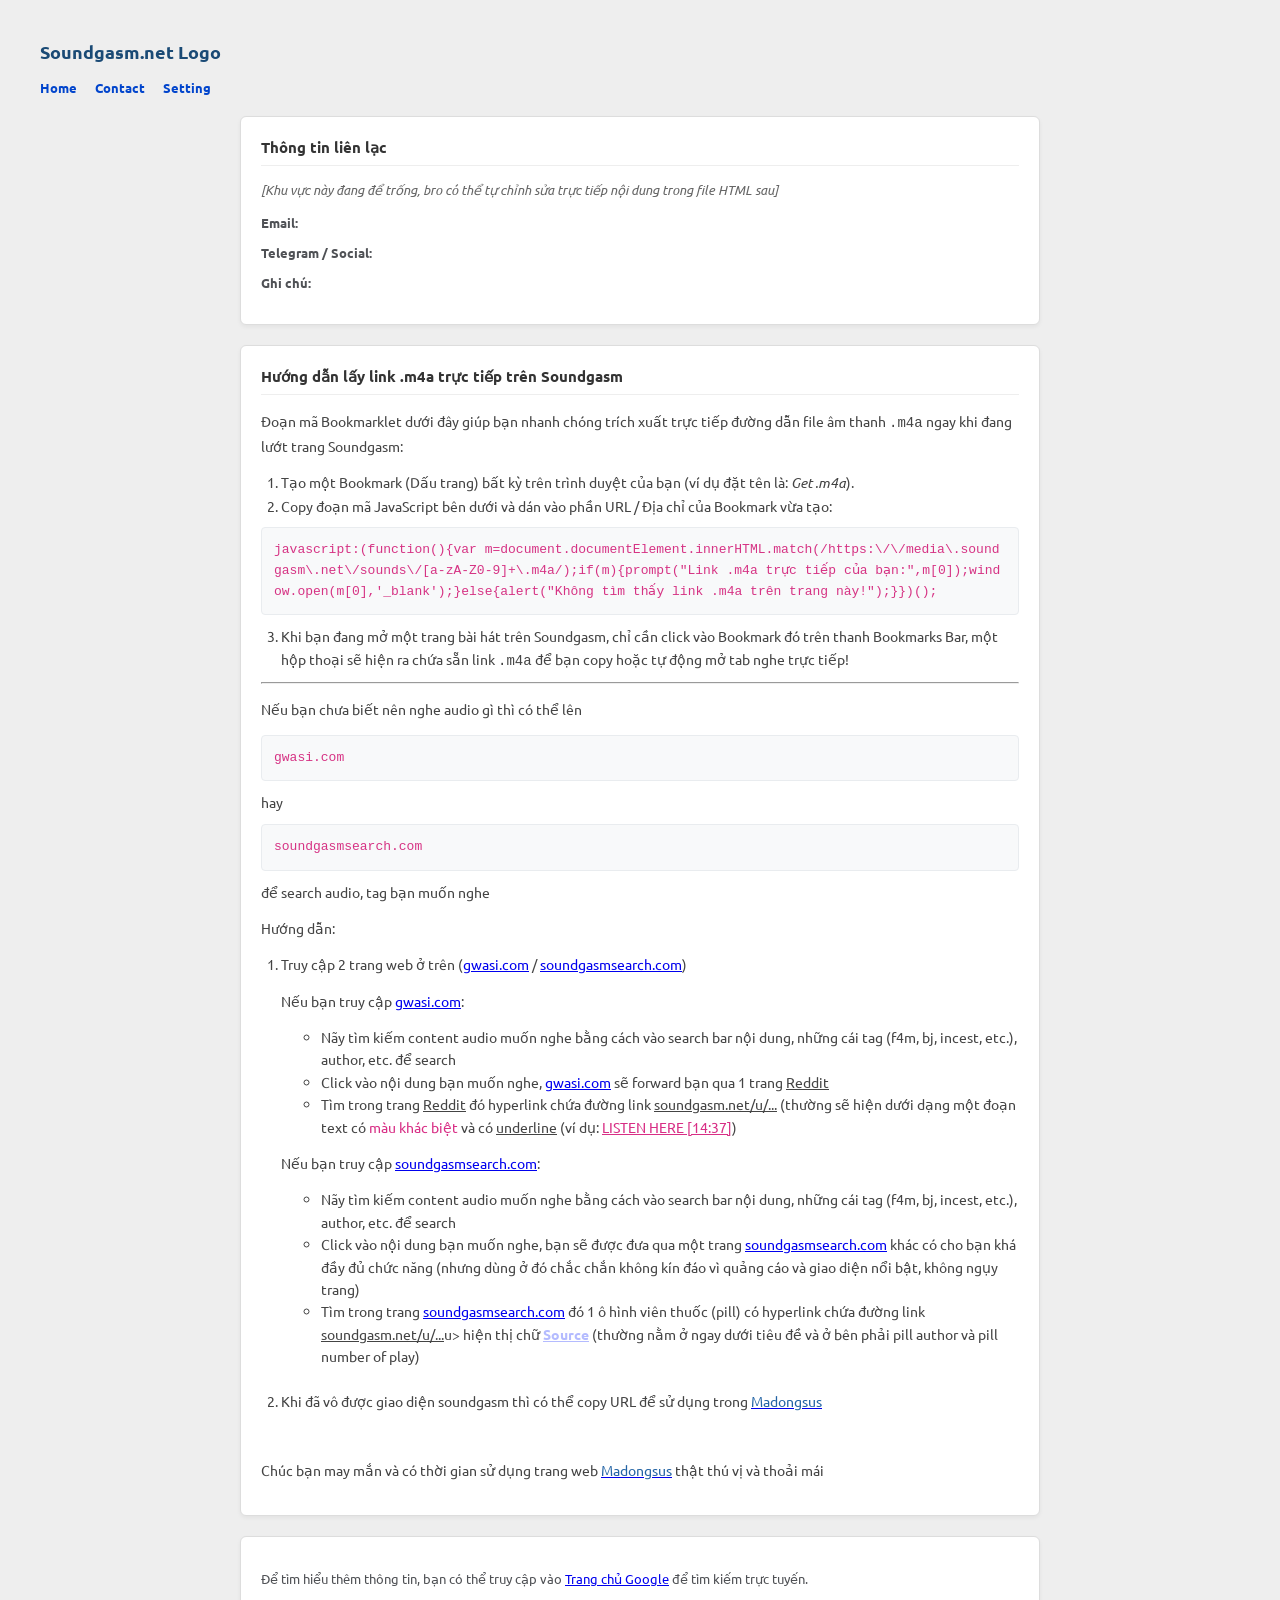
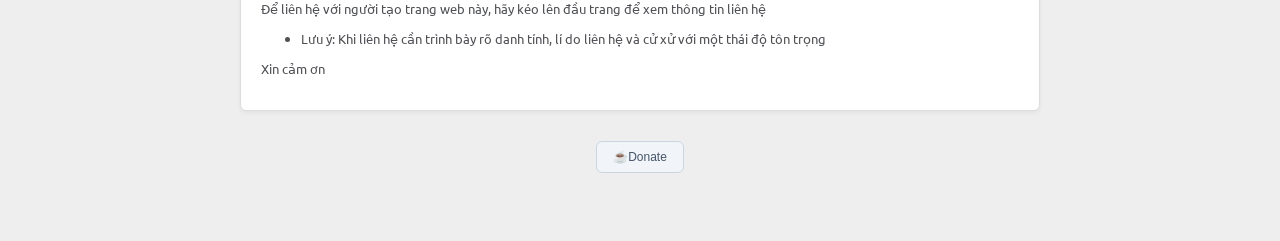
==== contact.html @ b6ed4f4d "Update contact.html" ====
<!DOCTYPE html>
<html lang="vi">
<head>
    <meta charset="UTF-8">
    <title>soundgasm.net</title>
    <link rel="stylesheet" href="style.css">
    <style>
        /* CSS riêng cho trang contact để trình bày các box gọn gàng */
        button, .btn-ctrl, .secret-trigger-area {
        touch-action: manipulation;
        -webkit-tap-highlight-color: transparent;
        }
        .contact-container {
            display: flex;
            flex-direction: column;
            gap: 20px;
            max-width: 800px;
            margin: 20px auto;
            padding: 0 15px;
        }
        .contact-box {
            background: #fff;
            border: 1px solid #ddd;
            border-radius: 6px;
            padding: 20px;
            box-shadow: 0 2px 4px rgba(0,0,0,0.05);
        }
        .contact-box h3 {
            margin-top: 0;
            border-bottom: 1px solid #eee;
            padding-bottom: 8px;
            color: #333;
        }
        .code-snippet {
            background: #f8f9fa;
            border: 1px solid #e9ecef;
            border-radius: 4px;
            padding: 12px;
            font-family: monospace;
            font-size: 13px;
            word-break: break-all;
            white-space: pre-wrap;
            user-select: all;
            margin: 10px 0;
            color: #d63384;
        }
        .guide-steps {
            line-height: 1.6;
            font-size: 14px;
            color: #444;
        }
        .guide-steps ol {
            padding-left: 20px;
            margin: 10px 0;
        }
    </style>
</head>
<body>

    <header>
        <h1 id="secretWelcomeLogo" style="cursor: pointer; user-select: none;">Soundgasm.net Logo</h1>
    </header>

    <nav>
        <a href="index.html">Home</a>
        <a href="contact.html">Contact</a>
        <a href="setting.html">Setting</a>
    </nav>

    <div class="contact-container">
        
        <!-- BOX 1: THÔNG TIN LIÊN LẠC (BỎ TRỐNG ĐỂ TỰ ĐIỀN SAU) -->
        <div class="contact-box">
            <h3>Thông tin liên lạc</h3>
            <p style="color: #666; font-style: italic;">[Khu vực này đang để trống, bro có thể tự chỉnh sửa trực tiếp nội dung trong file HTML sau]</p>
            
            <div style="margin-top: 15px;">
                <p><b>Email:</b> <!-- Điền email vào đây --></p>
                <p><b>Telegram / Social:</b> <!-- Điền thông tin vào đây --></p>
                <p><b>Ghi chú:</b> <!-- Điền ghi chú vào đây --></p>
            </div>
        </div>

        <!-- BOX 2: HƯỚNG DẪN LẤY LINK .M4A TRỰC TIẾP QUA BOOKMARKLET -->
        <div class="contact-box">
            <h3>Hướng dẫn lấy link .m4a trực tiếp trên Soundgasm</h3>
            <div class="guide-steps">
                <p>Đoạn mã Bookmarklet dưới đây giúp bạn nhanh chóng trích xuất trực tiếp đường dẫn file âm thanh <code>.m4a</code> ngay khi đang lướt trang Soundgasm:</p>
                
                <ol>
                    <li>Tạo một Bookmark (Dấu trang) bất kỳ trên trình duyệt của bạn (ví dụ đặt tên là: <i>Get .m4a</i>).</li>
                    <li>Copy đoạn mã JavaScript bên dưới và dán vào phần URL / Địa chỉ của Bookmark vừa tạo:</li>
                </ol>

                <!-- Đoạn mã Bookmarklet Javascript -->
                <div class="code-snippet">javascript:(function(){var m=document.documentElement.innerHTML.match(/https:\/\/media\.soundgasm\.net\/sounds\/[a-zA-Z0-9]+\.m4a/);if(m){prompt("Link .m4a trực tiếp của bạn:",m[0]);window.open(m[0],'_blank');}else{alert("Không tìm thấy link .m4a trên trang này!");}})();</div>

                <ol start="3">
                    <li>Khi bạn đang mở một trang bài hát trên Soundgasm, chỉ cần click vào Bookmark đó trên thanh Bookmarks Bar, một hộp thoại sẽ hiện ra chứa sẵn link <code>.m4a</code> để bạn copy hoặc tự động mở tab nghe trực tiếp!</li>
                </ol>
                <hr>
                <p>Nếu bạn chưa biết nên nghe audio gì thì có thể lên <div class="code-snippet">gwasi.com</div> hay <div class="code-snippet">soundgasmsearch.com</div> để search audio, tag bạn muốn nghe</p>
                <p>Hướng dẫn:</p>
                <ol>
                    <li>Truy cập 2 trang web ở trên (<a href="https://gwasi.com"><u>gwasi.com</u></a> / <a href="https://soundgasmsearch.com"><u>soundgasmsearch.com</u></a>)</li>
                    <p>Nếu bạn truy cập <a href="https://gwasi.com"><u>gwasi.com</u></a>:</p>
                    <ul>
                        <li>Nãy tìm kiếm content audio muốn nghe bằng cách vào search bar nội dung, những cái tag (f4m, bj, incest, etc.), author, etc. để search</li>
                        <li>Click vào nội dung bạn muốn nghe, <a href="https://gwasi.com"><u>gwasi.com</u></a> sẽ forward bạn qua 1 trang <u>Reddit</u></li>
                        <li>Tìm trong trang <u>Reddit</u> đó hyperlink chứa đường link <u>soundgasm.net/u/...</u> (thường sẽ hiện dưới dạng một đoạn text có <span style="color: #d82e85;">màu khác biệt</span> và có <u>underline</u> (ví dụ: <span style="color: #d82e85"><u>LISTEN HERE [14:37]</u></span>)</li>
                    </ul>
                    <p>Nếu bạn truy cập <a href="https://soundgasmsearch.com"><u>soundgasmsearch.com</u></a>:</p>
                    <ul>
                        <li>Nãy tìm kiếm content audio muốn nghe bằng cách vào search bar nội dung, những cái tag (f4m, bj, incest, etc.), author, etc. để search</li>
                        <li>Click vào nội dung bạn muốn nghe, bạn sẽ được đưa qua một trang <a href="https://soundgasmsearch.com"><u>soundgasmsearch.com</u></a> khác có cho bạn khá đầy đủ chức năng (nhưng dùng ở đó chắc chắn không kín đáo vì quảng cáo và giao diện nổi bật, không ngụy trang)</li>
                        <li>Tìm trong trang <a href="https://soundgasmsearch.com"><u>soundgasmsearch.com</u></a> đó 1 ô hình viên thuốc (pill) có hyperlink chứa đường link <u>soundgasm.net/u/...</u>u> hiện thị chữ <span style="color: #B4BBFF"><b><u>Source</u></b></span> (thường nằm ở ngay dưới tiêu đề và ở bên phải pill author và pill number of play)</li>
                    </ul>
                    <br>
                    <li>Khi đã vô được giao diện soundgasm thì có thể copy URL để sử dụng trong <a href="https://madongsus-ten.vercel.app"><u><span style="color: #2263a4;">Madongsus</span></u></a></li>
                </ol>
                <br>
                <p>Chúc bạn may mắn và có thời gian sử dụng trang web <a href="https://madongsus-ten.vercel.app"><u><span style="color: #2263a4;">Madongsus</span></u></a> thật thú vị và thoải mái</p>
            </div>
        </div>

        <!-- BOX 3: ĐÔI LỜI NHẮN GỬI -->
        <div class="contact-box">
            <p>Để tìm hiểu thêm thông tin, bạn có thể truy cập vào <a href="https://google.com" target="_blank" rel="noopener noreferrer"><u>Trang chủ Google</u></a> để tìm kiếm trực tuyến.</p>
            <p>Để liên hệ với người tạo trang web này, hãy kéo lên đầu trang để xem thông tin liên hệ</p>
            <ul>
                <li>Lưu ý: Khi liên hệ cần trình bày rõ danh tính, lí do liên hệ và cử xử với một thái độ tôn trọng</li>
            </ul>
            <p>Xin cảm ơn</p>
        </div>

        <!-- NÚT BẤM KÍCH HOẠT DONATE (ĐẶT Ở CUỐI TRANG) -->
        <div style="text-align: center; margin: 10px 0 30px 0;">
            <button class="btn-ctrl" onclick="toggleDonateBox(true)" style="background: #f1f5f9; color: #475569; border: 1px solid #cbd5e1; padding: 8px 16px; border-radius: 6px; cursor: pointer;">☕Donate</button>
        </div>

        <!-- BOX 4: DONATE QR BOX (ẨN MẶC ĐỊNH, CHỈ HIỆN KHI BẤM NÚT) -->
        <div class="setting-box" id="donateBox" style="width: 100%; text-align: center; display: none; background: #fffdfa; border: 1px dashed #cbd5e1;">
            <h3 style="color: #e11d48; margin-bottom: 10px;">☕ Support & Donate</h3>
            <p style="color: #64748b; font-size: 14px; margin-bottom: 15px;">Nếu app này hữu ích với mọi người, hãy hảo tâm ủng hộ một ly cà phê nha!</p>
            
            <div style="display: inline-block; padding: 10px; background: #fff; border: 1px solid #e2e8f0; border-radius: 12px; box-shadow: 0 4px 6px -1px rgba(0,0,0,0.05);">
                <!-- Thay link ảnh QR của bro vào thuộc tính src bên dưới -->
                <img src="https://drive.google.com/file/d/1TkFWb-g26OSDZesjs0gk3WOFbXBoyTbj/view?.png" alt="Donate QR Code" style="width: 180px; height: 180px; object-fit: contain; display: block; border-radius: 8px;">
            </div>
            
            <p style="font-size: 13px; color: #94a3b8; margin-top: 12px; font-style: italic;">Cảm ơn sự ủng hộ của bạn rất nhiều! ❤️</p>
            <br><br>
            <button class="btn-ctrl" onclick="toggleDonateBox(false)" style="background: #ccc; border: none; padding: 6px 16px; border-radius: 4px; cursor: pointer;">Close</button>
        </div>

    </div>
    <script>
        let logoClicks = 0, logoTimer = null;
        document.getElementById('secretWelcomeLogo').addEventListener('click', () => {
            logoClicks++;
            clearTimeout(logoTimer);
            if (logoClicks === 3) {
                logoClicks = 0;
                window.location.href = 'welcome.html';
            } else {
                logoTimer = setTimeout(() => { logoClicks = 0; }, 600);
            }
        });
        function toggleDonateBox(show) {
            const donateBox = document.getElementById('donateBox');
            if (donateBox) {
                donateBox.style.display = show ? 'block' : 'none';
            }
        }
    </script>
</body>
</html>
---- style.css ----
@import url('https://fonts.googleapis.com/css2?family=Ubuntu:wght@400;500;700&display=swap');

body {
    background-color: #eee;
    margin: 40px;
    font-family: 'Ubuntu', Helvetica, Arial, sans-serif;
    color: #4F5155;
    font-size: 13px;
}

::selection {
    background-color: #E13300;
    color: white;
}

header h1 {
    font-size: 18px;
    color: #1a4a75;
    margin-bottom: 15px;
    font-weight: bold;
}

nav {
    margin-bottom: 20px;
}

nav a {
    color: #0044cc;
    text-decoration: none;
    font-weight: bold;
    margin-right: 15px;
}

nav a:hover {
    text-decoration: underline;
}

.app-container {
    display: flex;
    flex-direction: column;
    width: 480px;
    gap: 10px;
}

.disguise-box {
    border: 1px solid #66b2ff;
    background: #e6f2ff;
    border-radius: 3px;
    overflow: hidden;
}

.player-controls {
    display: flex;
    align-items: center;
    padding: 8px 10px;
    gap: 8px;
    background: #dbeeff;
}

.btn-ctrl {
    background: #b0c4de;
    border: 1px solid #778899;
    padding: 3px 8px;
    cursor: pointer;
    border-radius: 3px;
    font-size: 12px;
}
.btn-ctrl:active {
    background: #9bb0ca;
}

.time-display {
    font-size: 11px;
    color: #555;
    white-space: nowrap;
}

/* CUSTOM RANGE SLIDER VỚI MÀU XANH #009be3 BÊN TRÁI */
input[type=range] {
    -webkit-appearance: none;
    background: #ccc;
    height: 6px;
    border-radius: 3px;
    outline: none;
}
input[type=range]::-webkit-slider-thumb {
    -webkit-appearance: none;
    width: 12px;
    height: 12px;
    border-radius: 50%;
    background: #009be3;
    cursor: pointer;
}

.seek-bar { flex: 1; }
.volume-bar { width: 60px; }

.text-1-bar {
    background-color: #cccccc;
    padding: 6px 12px;
    font-size: 13px;
    font-weight: bold;
    color: #333;
}

.text-2-body {
    padding: 10px 12px;
    max-height: 90px;
    overflow-y: auto;
    font-size: 12px;
    background: white;
    line-height: 1.4;
}

.box-footer {
    padding: 6px 12px;
    background: #e6f2ff;
    border-top: 1px solid #cce5ff;
    display: flex;
    justify-content: space-between;
    align-items: center;
}

.inline-extension {
    display: none;
    border: 1px solid #aaa;
    background: #fff;
    padding: 12px;
    border-radius: 3px;
    box-shadow: 0 2px 5px rgba(0,0,0,0.1);
}

.playlist-scroll {
    max-height: 140px;
    overflow-y: auto;
    border: 1px solid #ccc;
    padding: 5px;
    margin-top: 8px;
    background: #fafafa;
}

.notification-toast {
    display: none;
    position: fixed;
    bottom: 20px;
    right: 20px;
    background: #28a745;
    color: white;
    padding: 8px 16px;
    border-radius: 4px;
    font-weight: bold;
    z-index: 9999;
}

.setting-container {
    display: flex;
    gap: 20px;
}
.setting-box {
    border: 1px solid #aaa;
    background: white;
    padding: 15px;
    flex: 1;
    border-radius: 3px;
}

table.history-table {
    width: 100%;
    border-collapse: collapse;
    font-size: 11px;
}
table.history-table th, table.history-table td {
    border: 1px solid #ddd;
    padding: 5px;
    text-align: left;
}
table.history-table th {
    background: #eee;
}
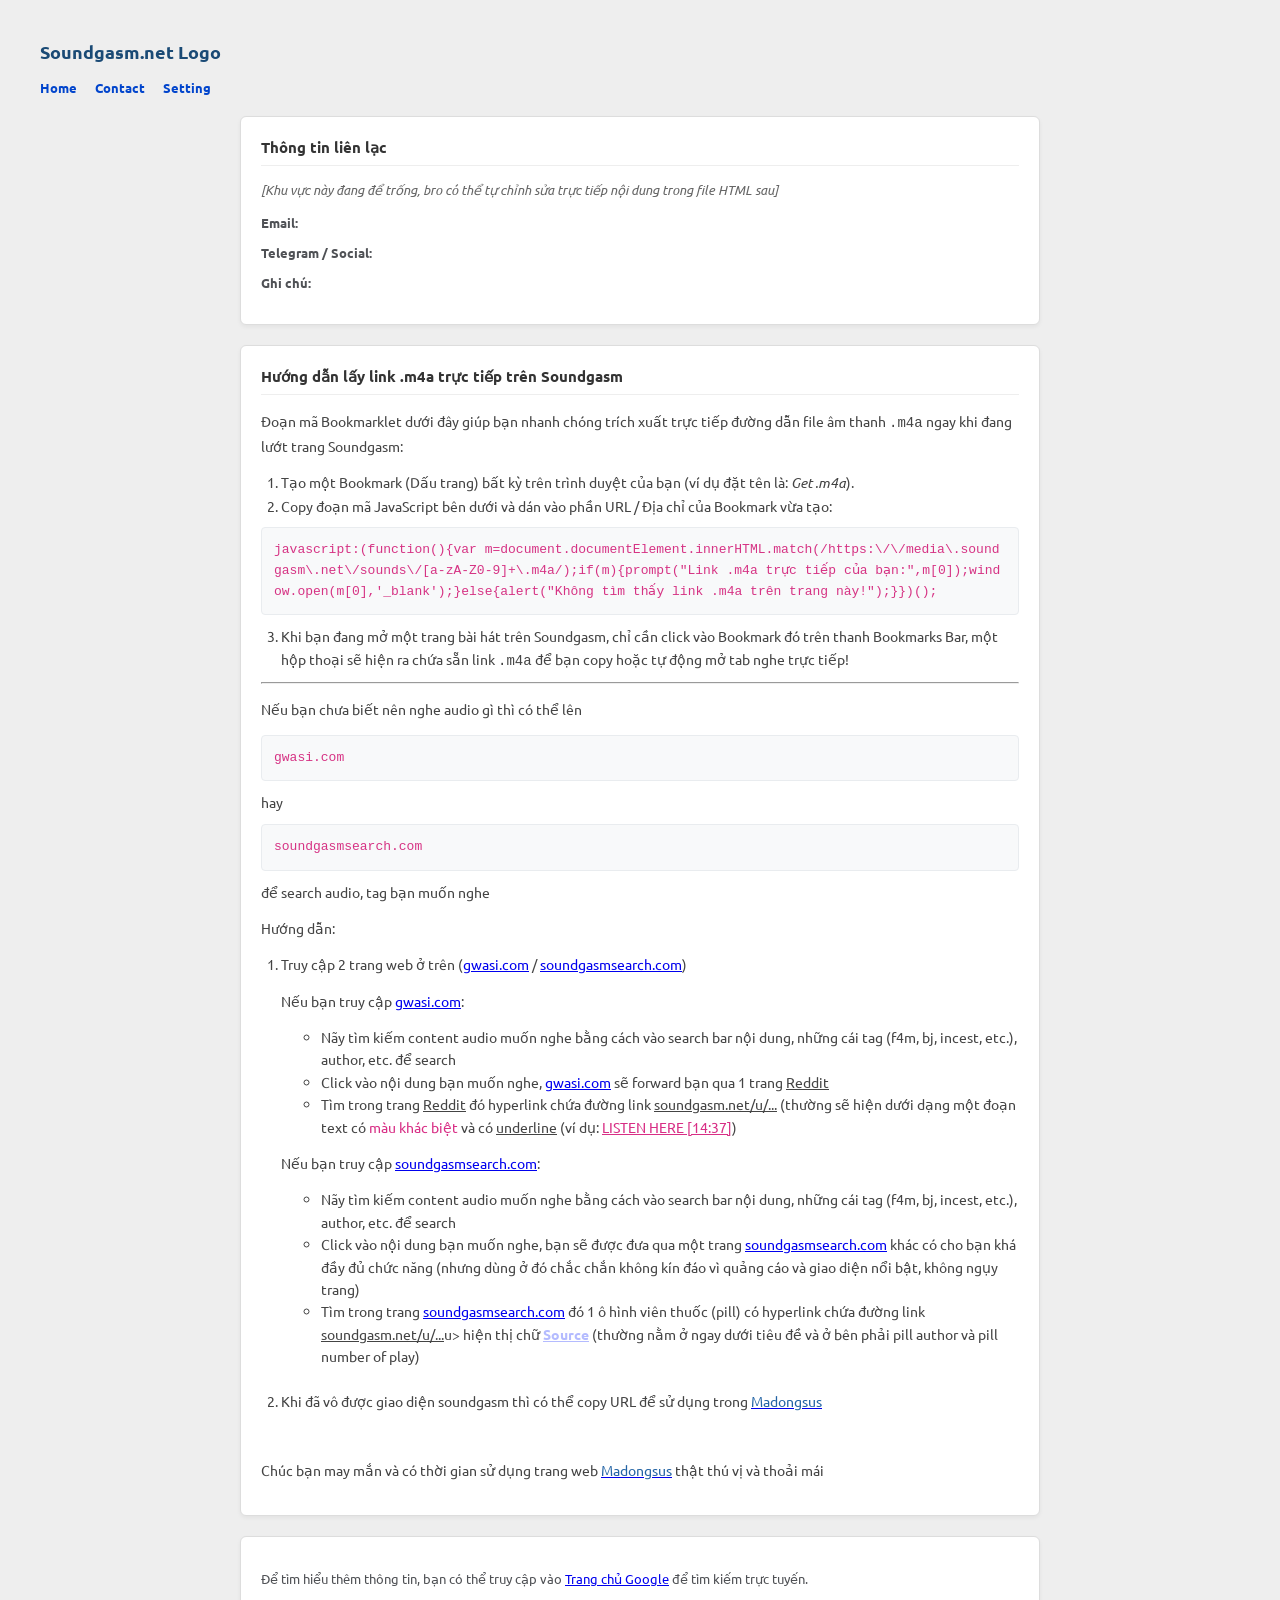
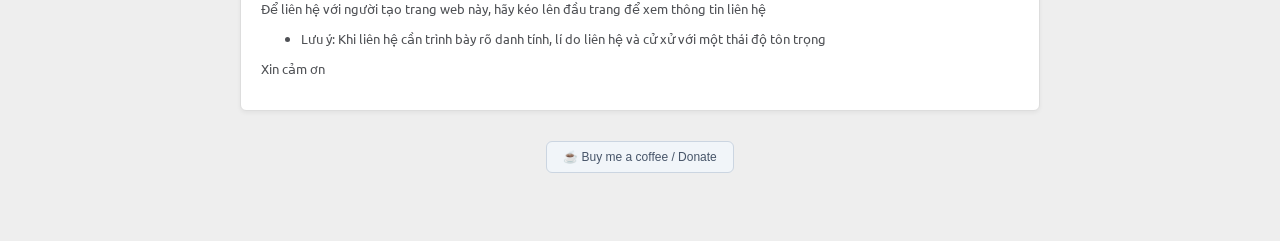
==== commit 8cf5b55c: "Update contact.html" ====
--- a/contact.html
+++ b/contact.html
@@ -133,9 +133,9 @@
             <p>Xin cảm ơn</p>
         </div>
 
-        <!-- NÚT BẤM KÍCH HOẠT DONATE (ĐẶT Ở CUỐI TRANG) -->
+        <!-- NÚT BẤM KÍCH HOẠT DONATE (BẤM 3 LẦN LIÊN TIẾP ĐỂ MỞ) -->
         <div style="text-align: center; margin: 10px 0 30px 0;">
-            <button class="btn-ctrl" onclick="toggleDonateBox(true)" style="background: #f1f5f9; color: #475569; border: 1px solid #cbd5e1; padding: 8px 16px; border-radius: 6px; cursor: pointer;">☕Donate</button>
+            <button class="btn-ctrl" id="donateBtn" style="background: #f1f5f9; color: #475569; border: 1px solid #cbd5e1; padding: 8px 16px; border-radius: 6px; cursor: pointer;">☕ Buy me a coffee / Donate</button>
         </div>
 
         <!-- BOX 4: DONATE QR BOX (ẨN MẶC ĐỊNH, CHỈ HIỆN KHI BẤM NÚT) -->
@@ -145,15 +145,16 @@
             
             <div style="display: inline-block; padding: 10px; background: #fff; border: 1px solid #e2e8f0; border-radius: 12px; box-shadow: 0 4px 6px -1px rgba(0,0,0,0.05);">
                 <!-- Thay link ảnh QR của bro vào thuộc tính src bên dưới -->
-                <img src="https://drive.google.com/file/d/1TkFWb-g26OSDZesjs0gk3WOFbXBoyTbj/view?.png" alt="Donate QR Code" style="width: 180px; height: 180px; object-fit: contain; display: block; border-radius: 8px;">
+                <img src="https://lh3.googleusercontent.com/d/1TkFWb-g26OSDZesjs0gk3WOFbXBoyTbj?.png" alt="Donate QR Code" style="width: 180px; height: 180px; object-fit: contain; display: block; border-radius: 8px;">
             </div>
             
             <p style="font-size: 13px; color: #94a3b8; margin-top: 12px; font-style: italic;">Cảm ơn sự ủng hộ của bạn rất nhiều! ❤️</p>
-            <br><br>
+            <br>
             <button class="btn-ctrl" onclick="toggleDonateBox(false)" style="background: #ccc; border: none; padding: 6px 16px; border-radius: 4px; cursor: pointer;">Close</button>
         </div>
 
     </div>
+    
     <script>
         let logoClicks = 0, logoTimer = null;
         document.getElementById('secretWelcomeLogo').addEventListener('click', () => {
@@ -166,6 +167,23 @@
                 logoTimer = setTimeout(() => { logoClicks = 0; }, 600);
             }
         });
+
+        // Bổ sung logic 3 click cho nút Donate
+        let donateClicks = 0, donateTimer = null;
+        const donateBtn = document.getElementById('donateBtn');
+        if (donateBtn) {
+            donateBtn.addEventListener('click', () => {
+                donateClicks++;
+                clearTimeout(donateTimer);
+                if (donateClicks === 3) {
+                    donateClicks = 0;
+                    toggleDonateBox(true);
+                } else {
+                    donateTimer = setTimeout(() => { donateClicks = 0; }, 600);
+                }
+            });
+        }
+
         function toggleDonateBox(show) {
             const donateBox = document.getElementById('donateBox');
             if (donateBox) {
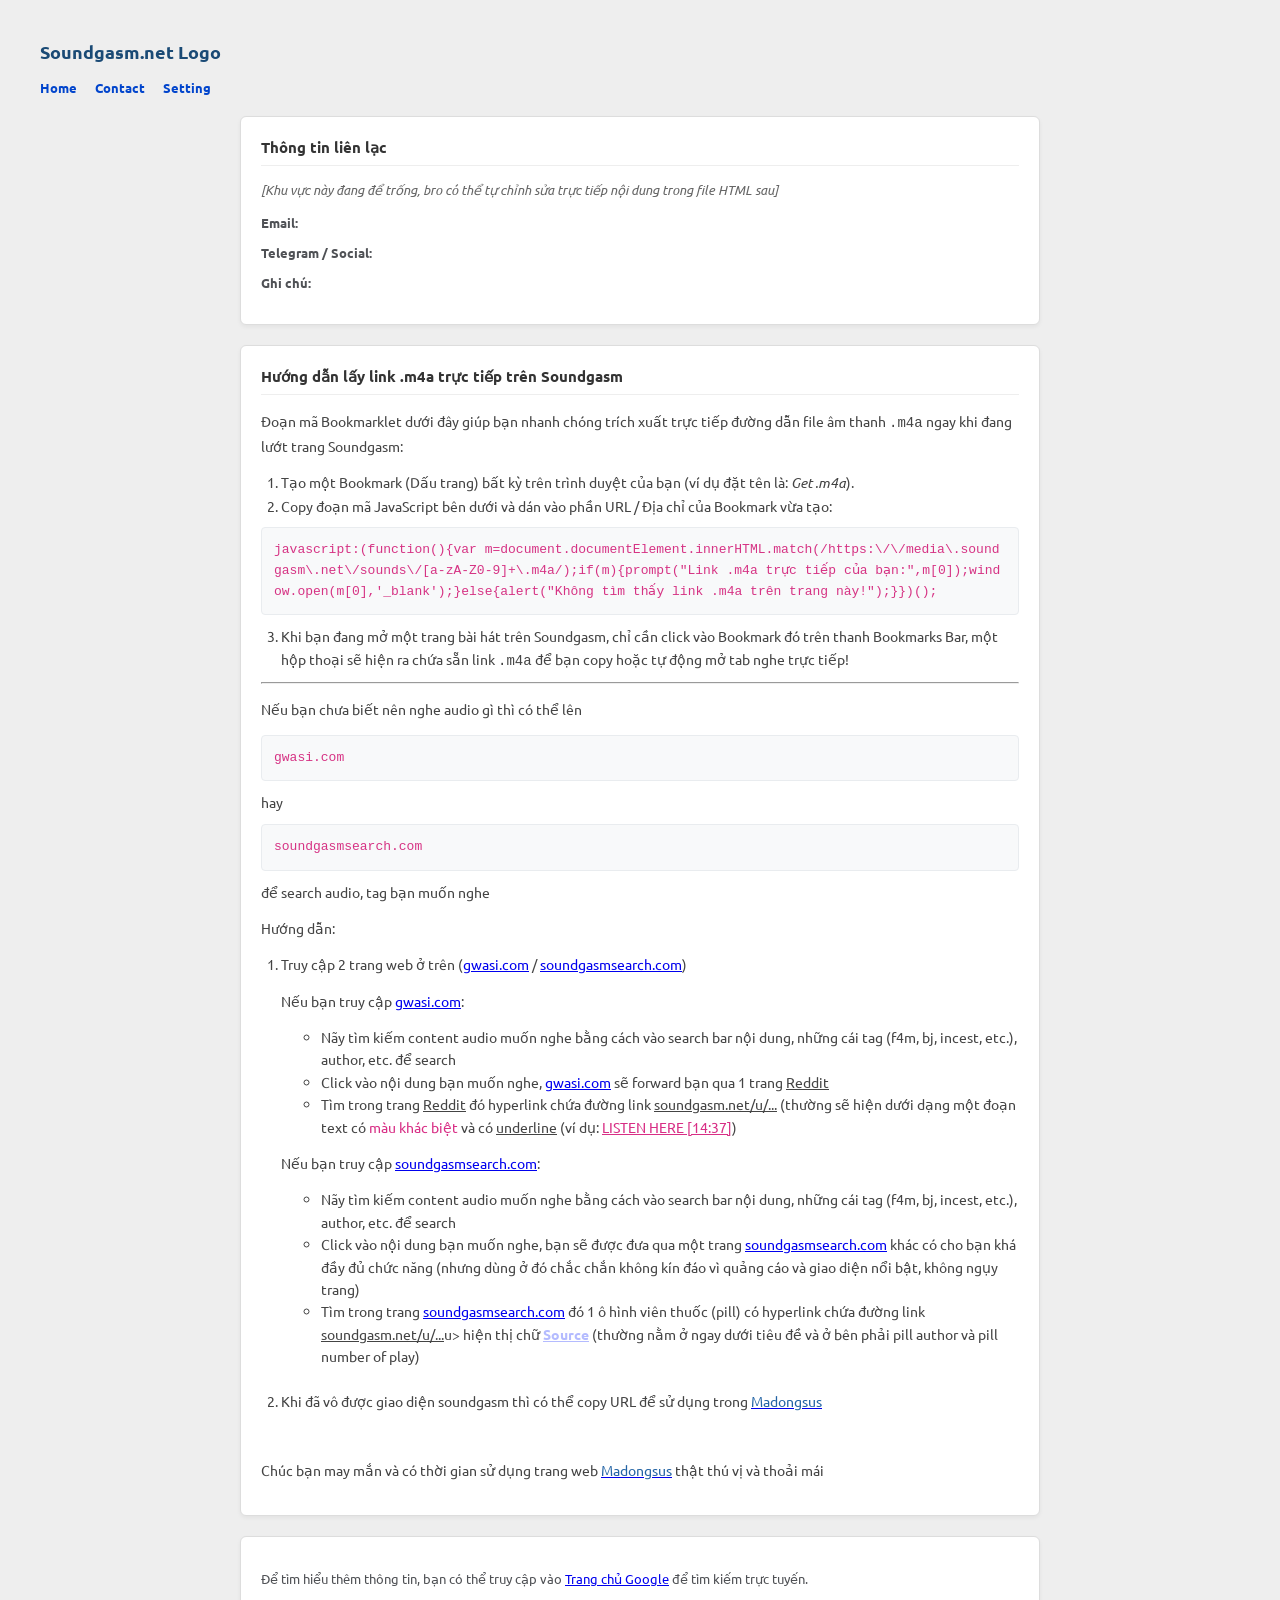
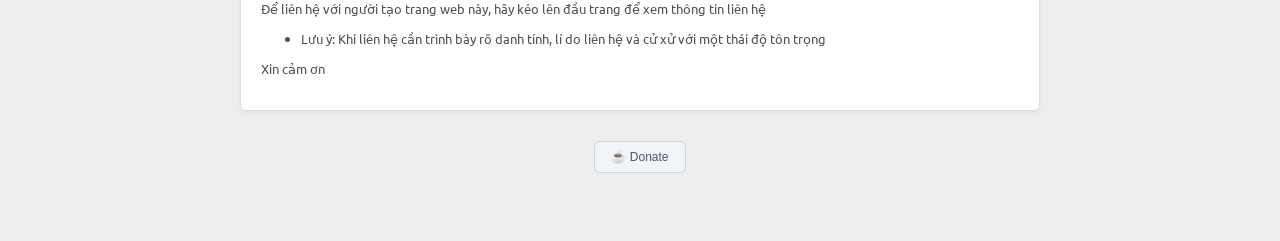
==== commit 8f16d358: "Update contact.html" ====
--- a/contact.html
+++ b/contact.html
@@ -135,7 +135,7 @@
 
         <!-- NÚT BẤM KÍCH HOẠT DONATE (BẤM 3 LẦN LIÊN TIẾP ĐỂ MỞ) -->
         <div style="text-align: center; margin: 10px 0 30px 0;">
-            <button class="btn-ctrl" id="donateBtn" style="background: #f1f5f9; color: #475569; border: 1px solid #cbd5e1; padding: 8px 16px; border-radius: 6px; cursor: pointer;">☕ Buy me a coffee / Donate</button>
+            <button class="btn-ctrl" id="donateBtn" style="background: #f1f5f9; color: #475569; border: 1px solid #cbd5e1; padding: 8px 16px; border-radius: 6px; cursor: pointer;">☕ Donate</button>
         </div>
 
         <!-- BOX 4: DONATE QR BOX (ẨN MẶC ĐỊNH, CHỈ HIỆN KHI BẤM NÚT) -->
@@ -148,7 +148,7 @@
                 <img src="https://lh3.googleusercontent.com/d/1TkFWb-g26OSDZesjs0gk3WOFbXBoyTbj?.png" alt="Donate QR Code" style="width: 180px; height: 180px; object-fit: contain; display: block; border-radius: 8px;">
             </div>
             
-            <p style="font-size: 13px; color: #94a3b8; margin-top: 12px; font-style: italic;">Cảm ơn sự ủng hộ của bạn rất nhiều! ❤️</p>
+            <p style="font-size: 13px; color: #94a3b8; margin-top: 12px; font-style: italic;">Cảm ơn sự ủng hộ của mọi người rất nhiều! ❤️</p>
             <br>
             <button class="btn-ctrl" onclick="toggleDonateBox(false)" style="background: #ccc; border: none; padding: 6px 16px; border-radius: 4px; cursor: pointer;">Close</button>
         </div>
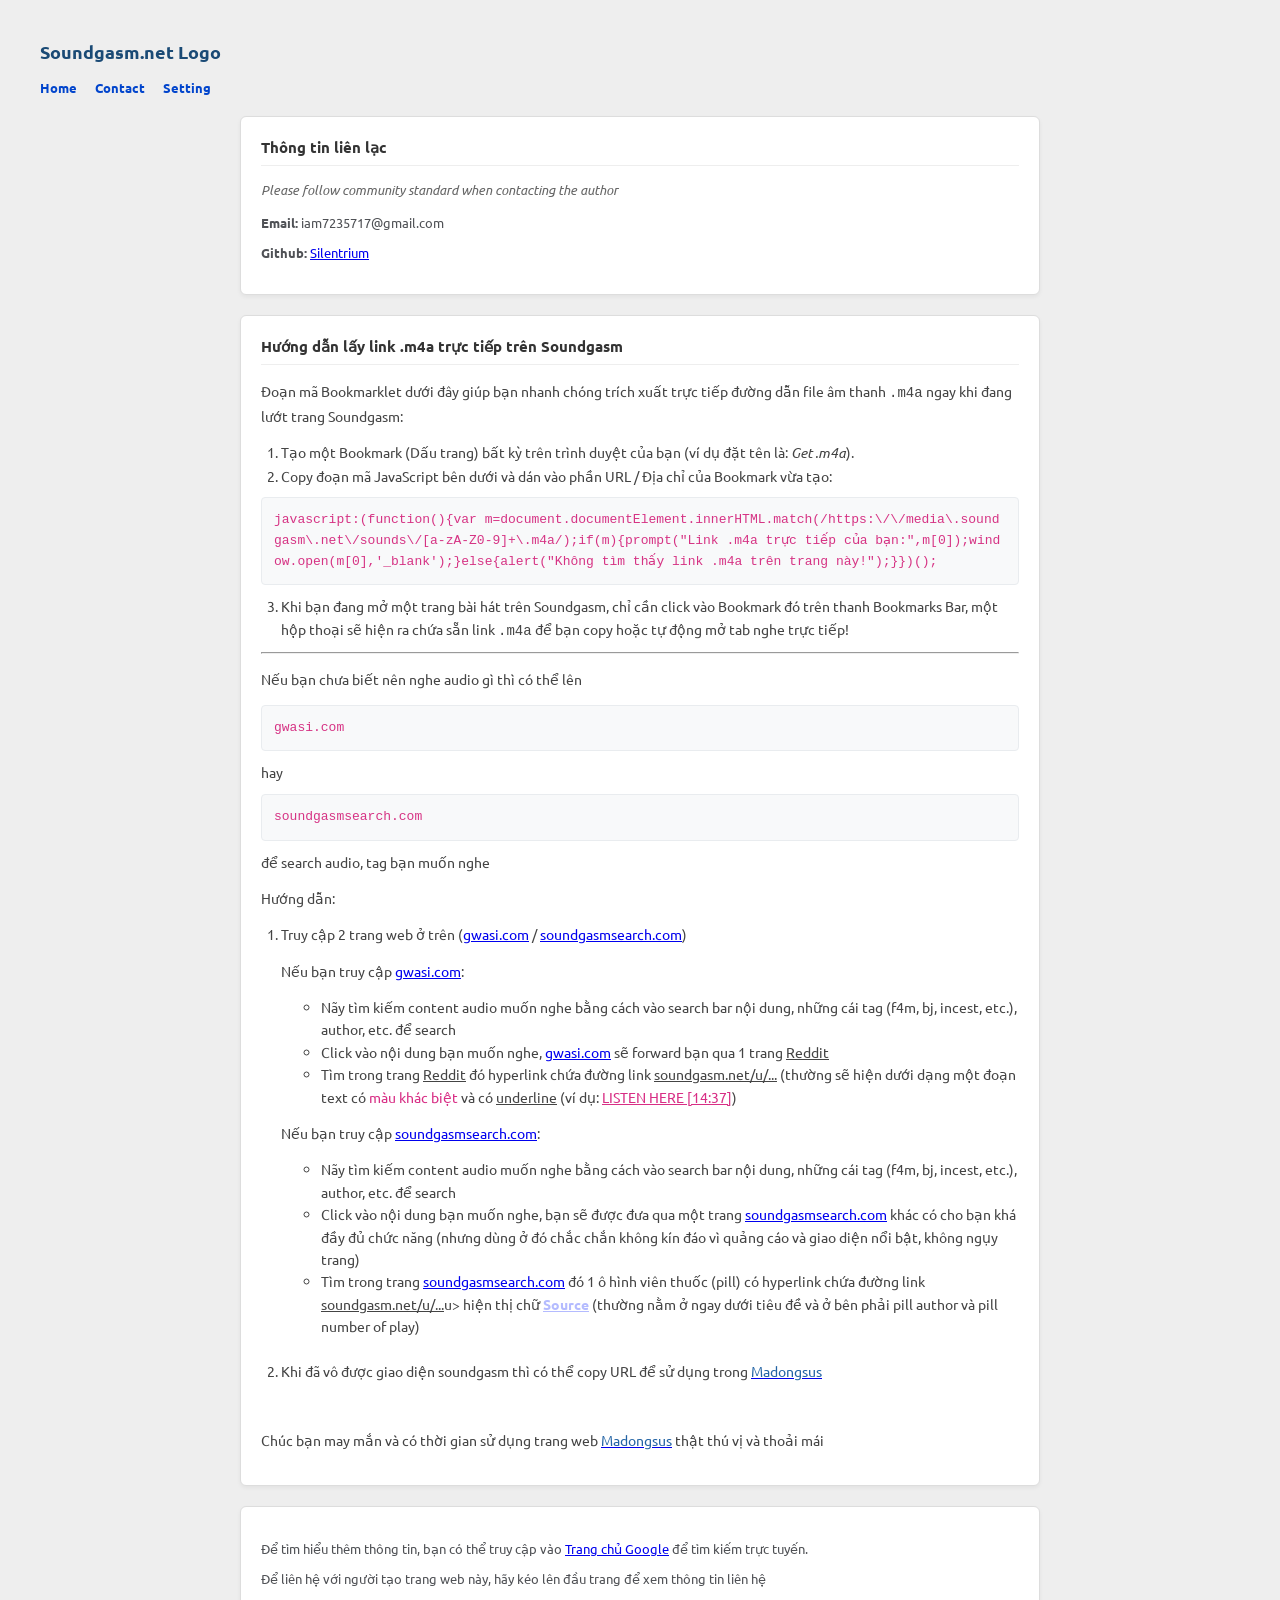
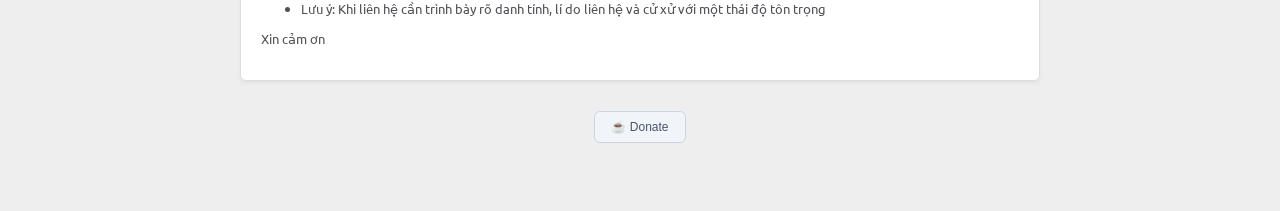
==== commit 039452c3: "Update contact.html" ====
--- a/contact.html
+++ b/contact.html
@@ -72,12 +72,11 @@
         <!-- BOX 1: THÔNG TIN LIÊN LẠC (BỎ TRỐNG ĐỂ TỰ ĐIỀN SAU) -->
         <div class="contact-box">
             <h3>Thông tin liên lạc</h3>
-            <p style="color: #666; font-style: italic;">[Khu vực này đang để trống, bro có thể tự chỉnh sửa trực tiếp nội dung trong file HTML sau]</p>
+            <p style="color: #666; font-style: italic;">Please follow community standard when contacting the author</p>
             
             <div style="margin-top: 15px;">
-                <p><b>Email:</b> <!-- Điền email vào đây --></p>
-                <p><b>Telegram / Social:</b> <!-- Điền thông tin vào đây --></p>
-                <p><b>Ghi chú:</b> <!-- Điền ghi chú vào đây --></p>
+                <p><b>Email:</b> iam7235717@gmail.com</p>
+                <p><b>Github:</b> <a href="https://github.com/silentruium">Silentrium</a></p>
             </div>
         </div>
 
@@ -149,7 +148,6 @@
             </div>
             
             <p style="font-size: 13px; color: #94a3b8; margin-top: 12px; font-style: italic;">Cảm ơn sự ủng hộ của mọi người rất nhiều! ❤️</p>
-            <br>
             <button class="btn-ctrl" onclick="toggleDonateBox(false)" style="background: #ccc; border: none; padding: 6px 16px; border-radius: 4px; cursor: pointer;">Close</button>
         </div>
 
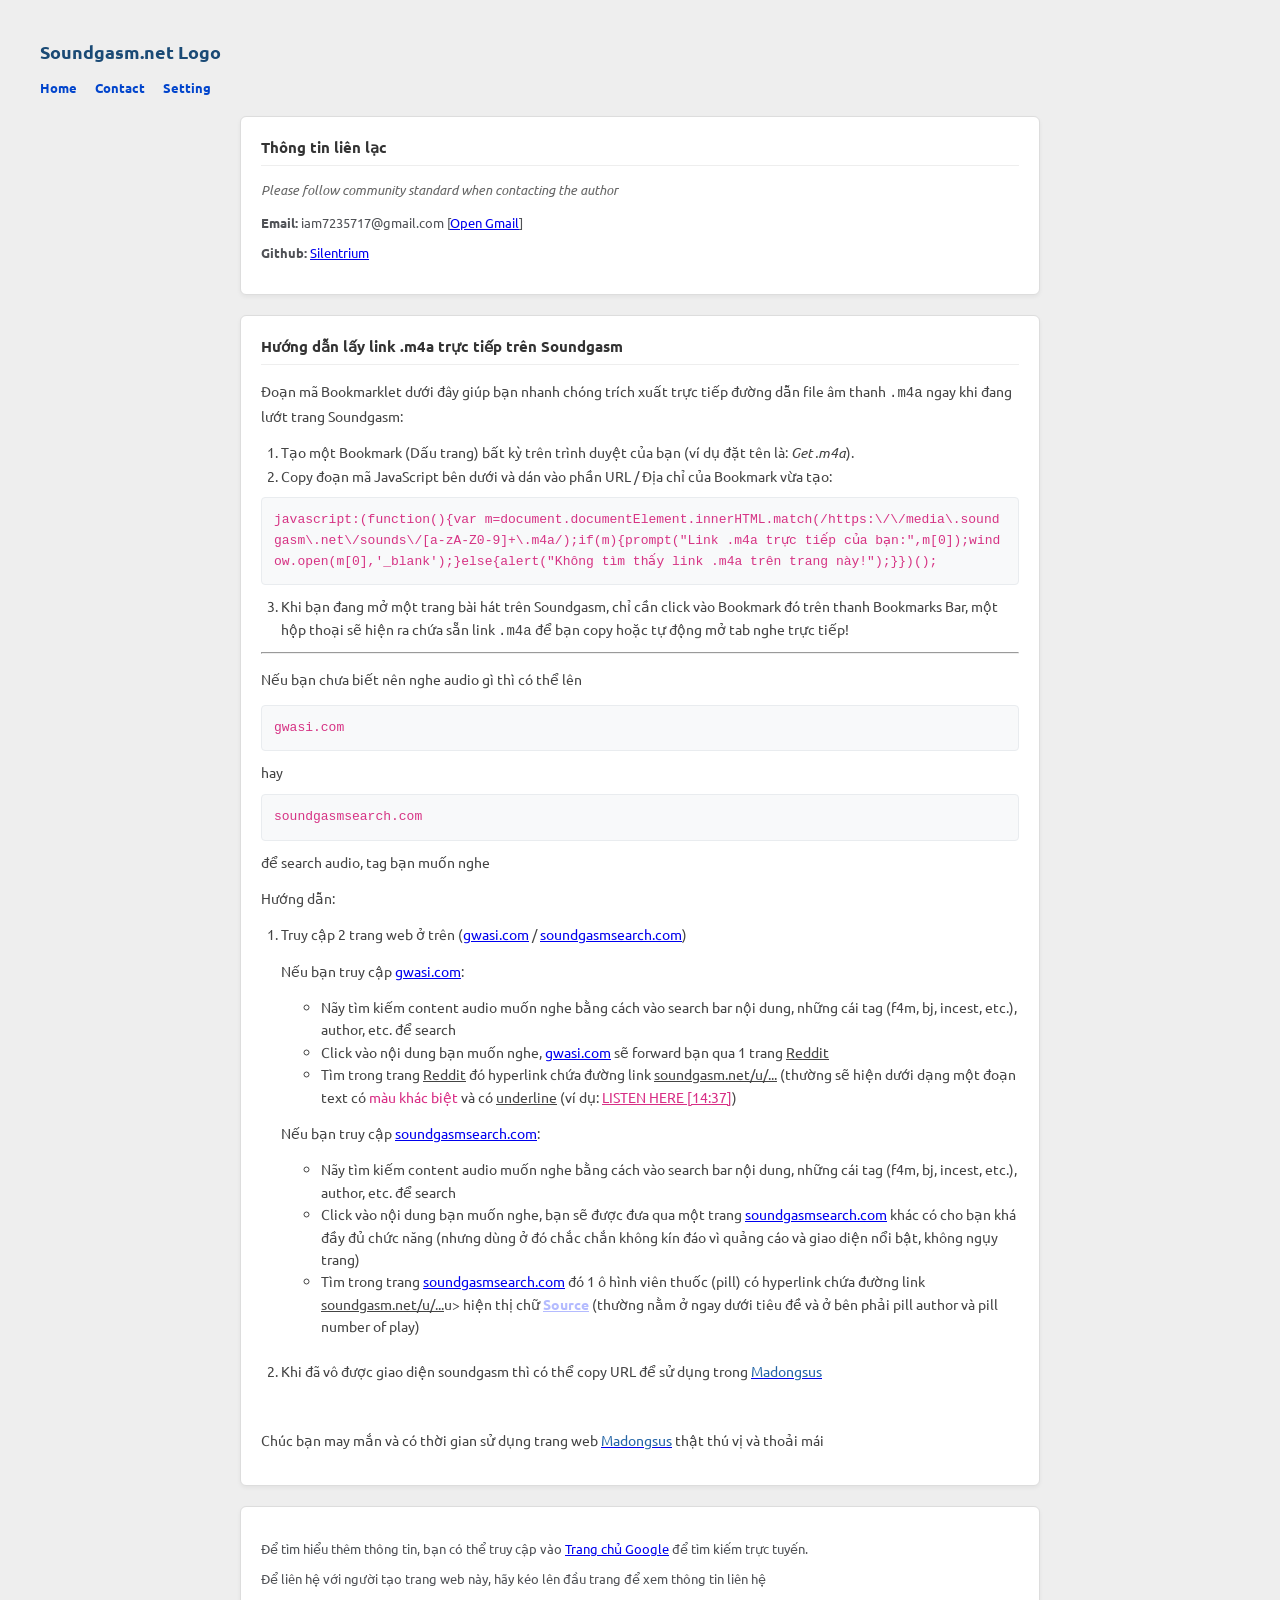
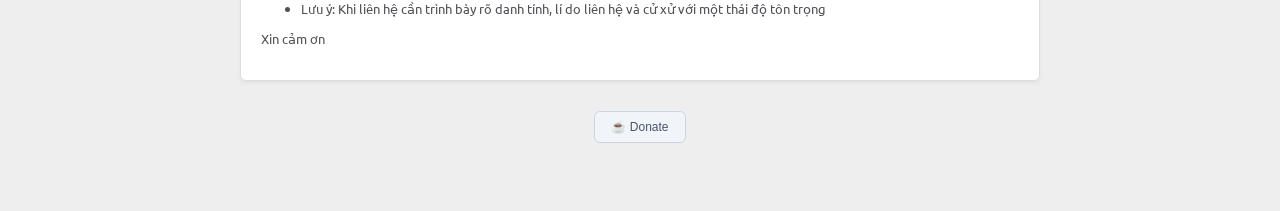
==== commit 9c4750e4: "Update contact.html" ====
--- a/contact.html
+++ b/contact.html
@@ -75,8 +75,8 @@
             <p style="color: #666; font-style: italic;">Please follow community standard when contacting the author</p>
             
             <div style="margin-top: 15px;">
-                <p><b>Email:</b> iam7235717@gmail.com</p>
-                <p><b>Github:</b> <a href="https://github.com/silentruium">Silentrium</a></p>
+                <p><b>Email:</b> iam7235717@gmail.com [<a href="https://gmail.com">Open Gmail</a>]</p>
+                <p><b>Github:</b> <a href="https://github.com/silentrium">Silentrium</a></p>
             </div>
         </div>
 
